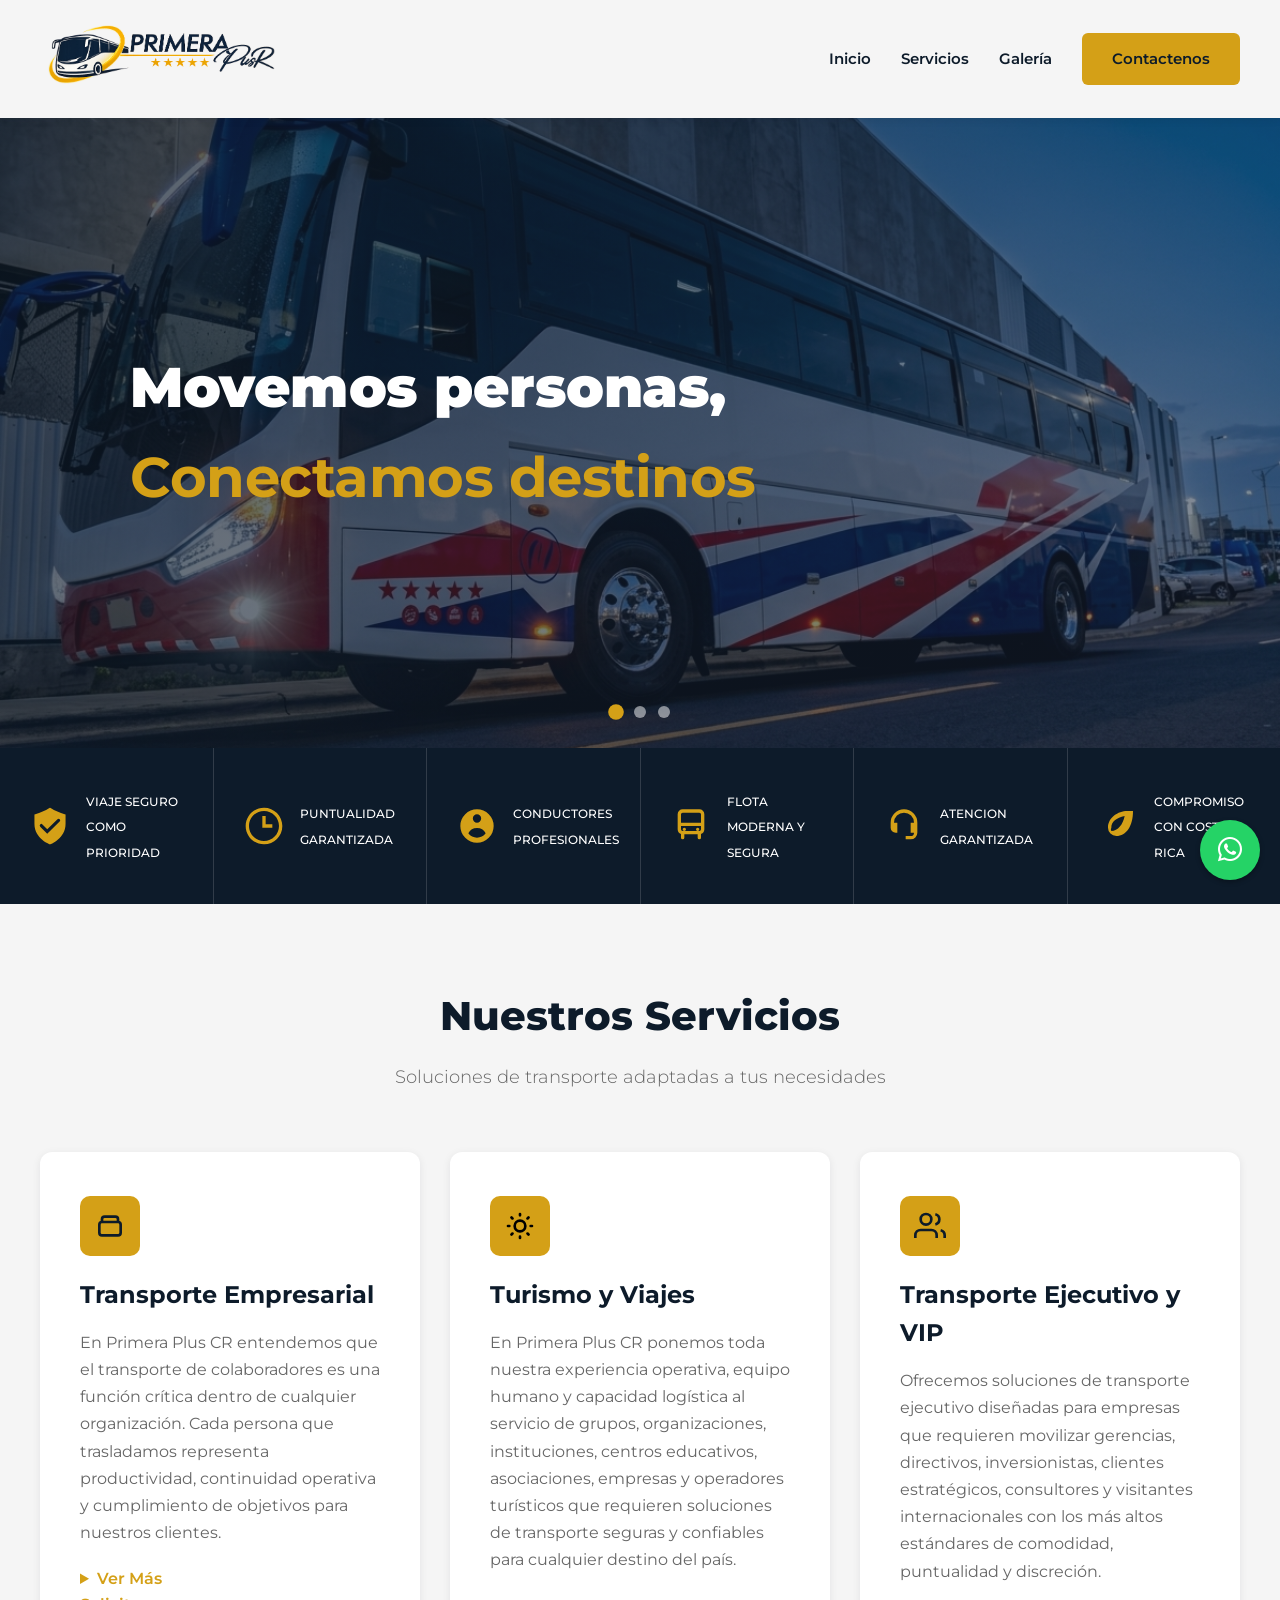
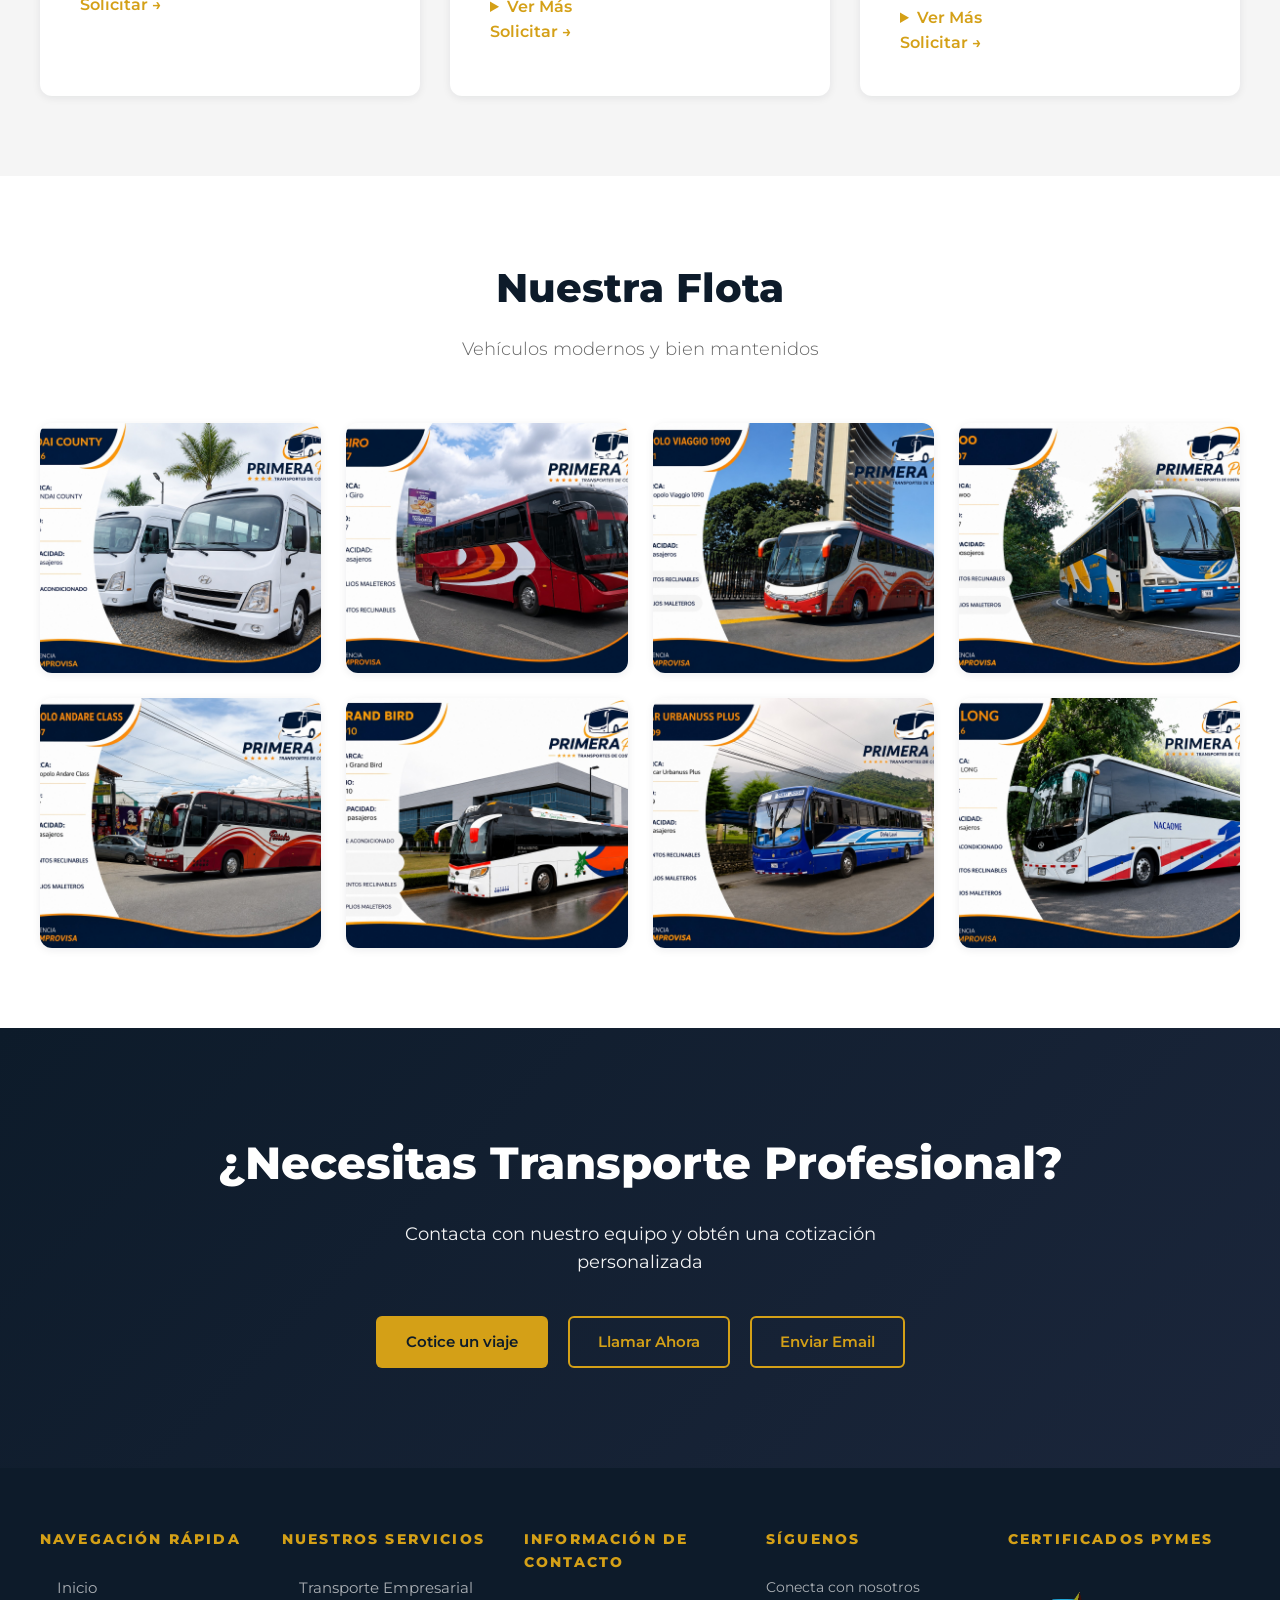
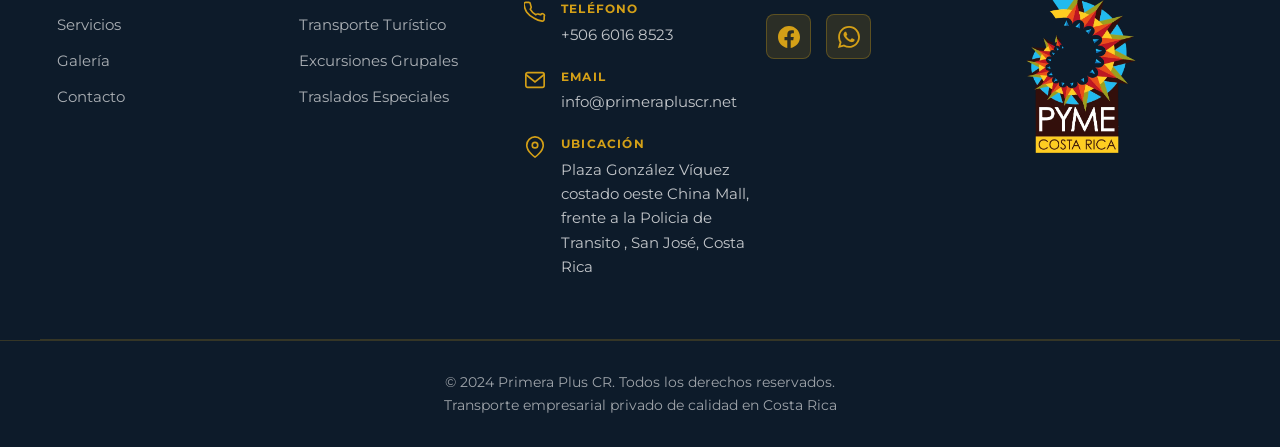
==== index.html @ 6ae71977 "Version 1.2" ====
<!DOCTYPE html>
<html lang="es">
<head>
  <meta name="description" content="Transporte privado en Costa Rica. Autobuses, excursiones y traslados seguros.">
  <meta charset="UTF-8">
  <meta name="viewport" content="width=device-width, initial-scale=1.0">
  <link rel="icon" type="image/x-icon" href="img/favicon.ico.ico">
  <title>Primera Plus CR - Transporte Empresarial</title>
  <link rel="stylesheet" href="scp/style.css?v=1.6">
  <link href="https://fonts.googleapis.com/css2?family=Montserrat:wght@300;400;600;700;800&display=swap" rel="stylesheet">
</head>
<body>

<header class="header">
  <div class="logo-container">
    <a href="#">
      <img src="img/logo2.png" alt="Primera Plus CR - Logo" class="logo">
    </a>
  </div>
  <nav id="nav" class="navbar">
    <a href="#inicio" class="nav-link">Inicio</a>
    <a href="#servicios" class="nav-link">Servicios</a>
    <a href="galery.html" class="nav-link">Galería</a>
    <a href="contact.html" class="nav-link btn btn-accent">Contactenos</a>
  </nav>
  <button class="menu-btn" onclick="toggleMenu()">☰</button>
</header>

<section class="hero" id="inicio">
  <div class="hero-slider" id="heroSlider">
    <div class="slide active">
      <img src="img/galery/bus1.png" alt="Autobús empresarial">
      <div class="overlay">
        <div class="overlay-content">
          <h1>Movemos personas,</h1>
          <h1y>Conectamos destinos</h1y>
        </div>
      </div>
    </div>
    <div class="slide">
      <img src="img/galery/bus2.png" alt="Autobús moderno">
      <div class="overlay">
        <div class="overlay-content">
          <h1>Comodidad</h1>
          <h1y>y Puntualidad</h1y>
        </div>
      </div>
    </div>
    <div class="slide">
      <img src="img/galery/bus7.jpeg" alt="Autobús turismo">
      <div class="overlay">
        <div class="overlay-content">
          <h1>Turismo</h1>
          <h1y>y Excursiones</h1y>
        </div>
      </div>
    </div>
  </div>
  <!--<button class="slider-btn prev" onclick="moveSlide(-1)">❮</button>
  <button class="slider-btn next" onclick="moveSlide(1)">❯</button> -->
  <div class="slider-indicators">
    <span class="dot active" onclick="currentSlide(0)"></span>
    <span class="dot" onclick="currentSlide(1)"></span>
    <span class="dot" onclick="currentSlide(2)"></span>
  </div>
</section>

<div class="value-strip">
  <div class="value-strip-inner">
    <div class="value-item">
      <div class="value-icon">
        <svg fill="#D4A017" viewBox="0 0 36 36" xmlns="http://www.w3.org/2000/svg"><path d="M31.25,7.4a43.79,43.79,0,0,1-6.62-2.35,45,45,0,0,1-6.08-3.21L18,1.5l-.54.35a45,45,0,0,1-6.08,3.21A43.79,43.79,0,0,1,4.75,7.4L4,7.59v8.34c0,13.39,13.53,18.4,13.66,18.45l.34.12.34-.12c.14,0,13.66-5.05,13.66-18.45V7.59Zm-4.57,6.65L15.51,24.9,9.19,18.57a1.4,1.4,0,0,1,2-2L15.54,21,24.73,12a1.4,1.4,0,1,1,2,2Z"/></svg>
      </div>
      <div class="value-text">
        <span>VIAJE SEGURO COMO PRIORIDAD</span>
      </div>
    </div>
    <div class="value-item">
      <div class="value-icon">
        <svg fill="#D4A017" viewBox="0 0 24 24" xmlns="http://www.w3.org/2000/svg"><path fill-rule="evenodd" d="M12,23 C5.92486775,23 1,18.0751322 1,12 C1,5.92486775 5.92486775,1 12,1 C18.0751322,1 23,5.92486775 23,12 C23,18.0751322 18.0751322,23 12,23 Z M12,21 C16.9705627,21 21,16.9705627 21,12 C21,7.02943725 16.9705627,3 12,3 C7.02943725,3 3,7.02943725 3,12 C3,16.9705627 7.02943725,21 12,21 Z M13,11 L17,11 L17,13 L11,13 L11,6 L13,6 L13,11 Z"/></svg>
      </div>
      <div class="value-text">
        <span>PUNTUALIDAD GARANTIZADA</span>
      </div>
    </div>
    <div class="value-item">
      <div class="value-icon">
        <svg viewBox="0 0 24 24" fill="#D4A017" aria-hidden="true">
          <path d="M12 2a10 10 0 1 0 10 10A10 10 0 0 0 12 2Zm0 3a2.5 2.5 0 1 1-2.5 2.5A2.5 2.5 0 0 1 12 5Zm0 14a6.5 6.5 0 0 1-5.2-2.6 5.8 5.8 0 0 1 10.4 0A6.5 6.5 0 0 1 12 19Z"/>
        </svg>
      </div>
      <div class="value-text">
        <span>CONDUCTORES PROFESIONALES</span>
      </div>
    </div>
    <div class="value-item">
      <div class="value-icon">
        <svg fill="#D4A017" viewBox="0 0 24 24" aria-hidden="true""><path d="M7 2a3 3 0 0 0-3 3v9a3 3 0 0 0 2 2.82V19a1 1 0 1 0 2 0v-2h8v2a1 1 0 1 0 2 0v-2.18A3 3 0 0 0 20 14V5a3 3 0 0 0-3-3H7Zm0 2h10a1 1 0 0 1 1 1v5H6V5a1 1 0 0 1 1-1Zm-1 8h12v2a1 1 0 0 1-1 1H7a1 1 0 0 1-1-1v-2Zm2 1a1 1 0 1 0 0 2 1 1 0 0 0 0-2Zm8 0a1 1 0 1 0 0 2 1 1 0 0 0 0-2Z"/></svg>
      </div>
      <div class="value-text">
        <span>FLOTA MODERNA Y SEGURA</span>
      </div>
    </div>
    <div class="value-item">
      <div class="value-icon">
        <svg fill="#D4A017" viewBox="0 0 24 24" xmlns="http://www.w3.org/2000/svg"><path d="M12 2a8 8 0 0 0-8 8v3a3 3 0 0 0 3 3h1v-6H6a6 6 0 0 1 12 0h-2v6h2a2 2 0 0 1-2 2h-3v2h3a4 4 0 0 0 4-4v-6a8 8 0 0 0-8-8Z"/></svg>
      </div>
      <div class="value-text">
        <span>ATENCION GARANTIZADA</span>
      </div>
    </div>
    <div class="value-item">
      <div class="value-icon">
        <svg fill="#D4A017" viewBox="0 0 24 24" xmlns="http://www.w3.org/2000/svg"><path d="M17.5 3C12 3 6 7 6 13a5 5 0 0 0 5 5c6 0 10-6 10-15h-3.5ZM8 13c0-3.5 3-6 8-7-1 5-4 9-8 9a2 2 0 0 1 0-2Z"/></svg>
      </div>
      <div class="value-text">
        <span>COMPROMISO CON COSTA RICA</span>
      </div>
    </div>
  </div>
</div>

<section class="section servicios" id="servicios">
  <div class="section-header">
    <h2>Nuestros Servicios</h2>
    <p class="section-subtitle">Soluciones de transporte adaptadas a tus necesidades</p>
  </div>
  <div class="services-grid">
    <div class="service-card">
      <div class="service-icon">
        <svg viewBox="0 0 24 24" fill="none" stroke="currentColor" stroke-width="2">
          <path d="M6 9h12M6 9c-1.1 0-2 .9-2 2v6c0 1.1.9 2 2 2h12c1.1 0 2-.9 2-2v-6c0-1.1-.9-2-2-2zM6 9V7c0-1.1.9-2 2-2h8c1.1 0 2 .9 2 2v2"/>
        </svg>
      </div>
      <h3>Transporte Empresarial</h3>
      <p>En Primera Plus CR entendemos que el transporte de colaboradores es una función crítica dentro de cualquier organización. Cada persona que trasladamos representa productividad, continuidad operativa y cumplimiento de objetivos para nuestros clientes.</p>
      <details>
      <summary>Ver Más</summary>  
      <p>Con más de 80.000 viajes realizados, hemos desarrollado una operación especializada en transporte corporativo capaz de atender empresas de diferentes sectores productivos, brindando soluciones seguras, confiables y adaptadas a las necesidades específicas de cada operación.</p>
      <p>Nuestro compromiso va más allá de movilizar personas. Trabajamos para garantizar que los colaboradores lleguen a sus puestos de trabajo de forma segura, puntual y eficiente, contribuyendo directamente a la continuidad de las operaciones de nuestros clientes.</p>
      <p>Ofrecemos servicios de rutas fijas, transporte puerta a puerta (Door to Door), transporte para turnos especiales, operaciones nocturnas, horarios rotativos y servicios disponibles las 24 horas del día, los 7 días de la semana.</p>
      <p>Contamos con un centro de monitoreo operativo 24/7 que permite supervisar en tiempo real nuestras unidades, gestionar incidencias, coordinar recursos y brindar una respuesta rápida ante cualquier eventualidad.</p>
      <p>La tecnología forma parte esencial de nuestra operación. Utilizamos herramientas de monitoreo GPS, control de rutas, trazabilidad de viajes, reportería operativa y sistemas digitales que permiten un seguimiento constante del servicio y una administración eficiente de los recursos.</p>
      <p>Sabemos que la continuidad de una empresa no puede depender de la suerte. Por ello contamos con protocolos de contingencia, vehículos sustitutos y capacidad de reacción ante imprevistos mecánicos, incidentes en carretera o incrementos inesperados en la demanda, minimizando cualquier impacto sobre la operación de nuestros clientes.</p>
      <p>Nuestro objetivo es ofrecer la tranquilidad de contar con un aliado estratégico que entiende la importancia del recurso humano dentro de las organizaciones. Cuando una empresa confía en Primera Plus CR, sabe que detrás de cada servicio existe una estructura operativa comprometida con garantizar la movilidad de sus colaboradores todos los días del año.</p>
      <p>Adicionalmente, mantenemos estrictos programas de mantenimiento preventivo y correctivo, capacitación constante de conductores, gestión responsable de residuos, lubricantes y filtros, así como procedimientos de seguridad orientados a proteger tanto a los pasajeros como a la operación.</p>
      <p>En Primera Plus CR no solamente transportamos colaboradores; contribuimos a que las empresas sigan funcionando. Nuestro compromiso es ofrecer soluciones de movilidad corporativa respaldadas por experiencia, tecnología, capacidad operativa y una verdadera cultura de servicio.</p>
      </details>
      <a href="contact.html" class="service-link">Solicitar →</a>
    </div>
    <div class="service-card">
      <div class="service-icon">
        <svg viewBox="0 0 24 24" fill="none" stroke="currentColor" stroke-width="2">
           <path id="primary" d="M12,3V4M5.64,5.64l.7.7M3,12H4m1.64,6.36.7-.7M12,21V20m6.36-1.64-.7-.7M21,12H20M18.36,5.64l-.7.7M12,8a4,4,0,1,0,4,4A4,4,0,0,0,12,8Z" fill="none" stroke="#000000" stroke-linecap="round" stroke-linejoin="round" stroke-width="2"/>
        </svg>
      </div>
      <h3>Turismo y Viajes</h3>
      <p>En Primera Plus CR ponemos toda nuestra experiencia operativa, equipo humano y capacidad logística al servicio de grupos, organizaciones, instituciones, centros educativos, asociaciones, empresas y operadores turísticos que requieren soluciones de transporte seguras y confiables para cualquier destino del país.</p>
      <details>
      <summary>Ver Más</summary>  
      <p>Disponemos de unidades con capacidades para 15, 28, 34, 45, 50 y 55 pasajeros, permitiéndonos adaptarnos a las necesidades específicas de cada grupo y tipo de actividad.</p>
      <p>Nuestra flota incluye vehículos con y sin aire acondicionado, unidades con asientos reclinables, amplios maleteros y diferentes configuraciones para garantizar comodidad y funcionalidad según el tipo de viaje.</p>
      <p>Más que ofrecer transporte, ofrecemos tranquilidad. Nuestro compromiso es que cada grupo llegue a su destino de forma segura, puntual y cómoda, respaldado por una empresa con experiencia comprobada, soporte operativo y personal comprometido con la calidad del servicio.</p>
      <p>Realizamos excursiones, paseos familiares, viajes estudiantiles, giras empresariales, actividades recreativas, eventos deportivos, congresos, convenciones, traslados a playas, montañas, parques nacionales, hoteles y cualquier otro destino dentro del territorio nacional.</p>
      <p>No competimos por ser la opción más barata; competimos por ser la opción más confiable. Nuestra propuesta de valor se basa en la seguridad, la responsabilidad, la experiencia, la atención al cliente y la capacidad de respuesta que nuestros clientes necesitan para que cada viaje sea un éxito.</p>
      <p>Cuando usted contrata a Primera Plus CR, contrata una empresa comprometida con el resultado de su actividad, desde la salida hasta el regreso de cada pasajero.</p>
      </details>
      <a href="contact.html" class="service-link">Solicitar →</a>
    </div>
    <div class="service-card">
      <div class="service-icon">
        <svg viewBox="0 0 24 24" fill="none" stroke="currentColor" stroke-width="2">
          <path d="M17 21v-2a4 4 0 0 0-4-4H5a4 4 0 0 0-4 4v2"/><circle cx="9" cy="7" r="4"/><path d="M23 21v-2a4 4 0 0 0-3-3.87M16 3.13a4 4 0 0 1 0 7.75"/>
        </svg>
      </div>
      <h3>Transporte Ejecutivo y VIP</h3>
      <p>Ofrecemos soluciones de transporte ejecutivo diseñadas para empresas que requieren movilizar gerencias, directivos, inversionistas, clientes estratégicos, consultores y visitantes internacionales con los más altos estándares de comodidad, puntualidad y discreción.</p>
      <details>
      <summary>Ver Más</summary>  
      <p>Brindamos servicios de traslado aeropuerto-hotel, hotel-aeropuerto, visitas corporativas, reuniones de negocios, recorridos de inspección, giras empresariales y atención de delegaciones nacionales e internacionales.</p>
      <p>Nuestra flota ejecutiva está orientada a proporcionar una experiencia cómoda, segura y profesional, respaldada por conductores altamente capacitados y la posibilidad de coordinar servicios con personal bilingüe según las necesidades del cliente.</p>
      <p>Entendemos que la primera impresión es importante. Por ello cuidamos cada detalle de la experiencia de transporte, garantizando puntualidad, presentación impecable de las unidades, atención profesional y acompañamiento durante toda la operación.</p>
      <p>Ya sea para una visita de negocios, una gira técnica o el traslado de altos ejecutivos, Primera Plus CR pone a disposición de su empresa una solución de movilidad ejecutiva acorde con los más altos estándares corporativos.</p>
      </details>
      <a href="contact.html" class="service-link">Solicitar →</a>
    </div>
  </div>
</section>

<section class="section gallery-section" id="gallery">
  <div class="section-header">
    <h2>Nuestra Flota</h2>
    <p class="section-subtitle">Vehículos modernos y bien mantenidos</p>
  </div>
  <div class="gallery-grid">
    <div class="gallery-item">
      <img src="img/county.jpeg" alt="Autobús 1">
      <div class="gallery-overlay">
        <button class="gallery-btn" onclick="openLightbox(2)">Ver</button>
      </div>
    </div>
    <div class="gallery-item">
      <img src="img/caio.jpeg" alt="Autobús 2">
      <div class="gallery-overlay">
        <button class="gallery-btn" onclick="openLightbox(1)">Ver</button>
      </div>
    </div>
    <div class="gallery-item">
      <img src="img/viaggio.jpeg" alt="Autobús 3">
      <div class="gallery-overlay">
        <button class="gallery-btn" onclick="openLightbox(8)">Ver</button>
      </div>
    </div>
    <div class="gallery-item">
      <img src="img/daewoo.jpeg" alt="Autobús 4">
      <div class="gallery-overlay">
        <button class="gallery-btn" onclick="openLightbox(3)">Ver</button>
      </div>
    </div>
    <div class="gallery-item">
      <img src="img/andare.jpeg" alt="Autobús 1">
      <div class="gallery-overlay">
        <button class="gallery-btn" onclick="openLightbox(0)">Ver</button>
      </div>
    </div>
    <div class="gallery-item">
      <img src="img/grandBird.jpeg" alt="Autobús 2">
      <div class="gallery-overlay">
        <button class="gallery-btn" onclick="openLightbox(4)">Ver</button>
      </div>
    </div>
    <div class="gallery-item">
      <img src="img/urbanuss.jpeg" alt="Autobús 3">
      <div class="gallery-overlay">
        <button class="gallery-btn" onclick="openLightbox(9)">Ver</button>
      </div>
    </div>
    <div class="gallery-item">
      <img src="img/kingLong2.jpeg" alt="Autobús 4">
      <div class="gallery-overlay">
        <button class="gallery-btn" onclick="openLightbox(7)">Ver</button>
      </div>
    </div>
  </div>
</section>

<section class="cta-section" id="contacto">
  <div class="cta-content">
    <h2>¿Necesitas Transporte Profesional?</h2>
    <p>Contacta con nuestro equipo y obtén una cotización personalizada</p>
    <div class="cta-buttons">
      <a href="contact.html" class="btn btn-primary">Cotice un viaje</a>
      <a href="tel:+50660168523" class="btn btn-secondary">Llamar Ahora</a>
      <a href="mailto:info@primerapluscr.net" class="btn btn-secondary">Enviar Email</a>
    </div>
  </div>
</section>

<footer class="footer">
  <div class="footer-container">
    <div class="footer-content">
      
      <div class="footer-col">
        <h4>Navegación Rápida</h4>
        <ul>
          <li><a href="#inicio">Inicio</a></li>
          <li><a href="#servicios">Servicios</a></li>
          <li><a href="galery.html">Galería</a></li>
          <li><a href="#contacto">Contacto</a></li>
        </ul>
      </div>

      <div class="footer-col">
        <h4>Nuestros Servicios</h4>
        <ul>
          <li><a href="#servicios">Transporte Empresarial</a></li>
          <li><a href="#servicios">Transporte Turístico</a></li>
          <li><a href="#servicios">Excursiones Grupales</a></li>
          <li><a href="#servicios">Traslados Especiales</a></li>
        </ul>
      </div>

      <div class="footer-col">
        <h4>Información de Contacto</h4>
        <div class="footer-contact">
          <div class="contact-item">
            <svg viewBox="0 0 24 24" fill="none" stroke="currentColor" stroke-width="2">
              <path d="M22 16.92v3a2 2 0 01-2.18 2 19.79 19.79 0 01-8.63-3.07A19.5 19.5 0 013.07 12.37a19.79 19.79 0 01-3.07-8.63A2 2 0 012 1.56h3a2 2 0 012 1.72 12.84 12.84 0 00.7 2.81 2 2 0 01-.45 2.11L6.91 9.1a16 16 0 006 6l.36-.36a2 2 0 012.11-.45 12.84 12.84 0 002.81.7A2 2 0 0122 16.92z"/>
            </svg>
            <div>
              <p class="contact-label">Teléfono</p>
              <a href="tel:+50660168523">+506 6016 8523</a>
            </div>
          </div>
          <div class="contact-item">
            <svg viewBox="0 0 24 24" fill="none" stroke="currentColor" stroke-width="2">
              <rect x="2" y="4" width="20" height="16" rx="2"/>
              <path d="M2 6l10 8 10-8"/>
            </svg>
            <div>
              <p class="contact-label">Email</p>
              <a href="mailto:info@primerapluscr.net">info@primerapluscr.net</a>
            </div>
          </div>
          <div class="contact-item">
            <svg viewBox="0 0 24 24" fill="none" stroke="currentColor" stroke-width="2">
              <path d="M21 10c0 7-9 13-9 13s-9-6-9-13a9 9 0 0118 0z"/>
              <circle cx="12" cy="10" r="3"/>
            </svg>
            <div>
              <p class="contact-label">Ubicación</p>
              <span>Plaza González Víquez costado oeste China Mall, frente a la Policia de Transito , San José, Costa Rica</span>
            </div>
          </div>
        </div>
      </div>

      <div class="footer-col">
        <h4>Síguenos</h4>
        <p class="social-intro">Conecta con nosotros</p>
        <div class="social-links">
          <a href="https://surl.li/mwuxfk" class="social-link" title="Facebook">
            <svg viewBox="0 0 24 24" fill="currentColor">
              <path d="M24 12.073c0-6.627-5.373-12-12-12s-12 5.373-12 12c0 5.99 4.388 10.954 10.125 11.854v-8.385H7.078v-3.47h3.047V9.43c0-3.007 1.792-4.669 4.533-4.669 1.312 0 2.686.235 2.686.235v2.953H15.83c-1.491 0-1.956.925-1.956 1.874v2.25h3.328l-.532 3.47h-2.796v8.385C19.612 23.027 24 18.062 24 12.073z"/>
            </svg>
          </a>
          <a href="https://wa.me/50660168523" class="social-link" title="WhatsApp">
            <svg viewBox="0 0 24 24" fill="currentColor" aria-hidden="true">
              <path d="M20.52 3.48A11.86 11.86 0 0 0 12.06 0C5.5 0 .16 5.34.16 11.9c0 2.1.55 4.15 1.6 5.96L0 24l6.3-1.65a11.9 11.9 0 0 0 5.76 1.47h.01c6.56 0 11.9-5.34 11.9-11.9 0-3.18-1.24-6.16-3.45-8.44ZM12.07 21.8h-.01a9.9 9.9 0 0 1-5.05-1.39l-.36-.21-3.74.98 1-3.64-.24-.37a9.84 9.84 0 0 1-1.52-5.27c0-5.45 4.44-9.89 9.91-9.89 2.64 0 5.11 1.03 6.98 2.9a9.82 9.82 0 0 1 2.9 6.98c0 5.46-4.44 9.9-9.89 9.9Zm5.43-7.42c-.3-.15-1.77-.87-2.05-.97-.27-.1-.47-.15-.67.15-.2.3-.77.97-.95 1.17-.17.2-.35.22-.64.07-.3-.15-1.25-.46-2.38-1.46-.88-.79-1.48-1.76-1.65-2.06-.17-.3-.02-.46.13-.61.13-.13.3-.35.45-.52.15-.18.2-.3.3-.5.1-.2.05-.37-.02-.52-.08-.15-.67-1.62-.92-2.22-.24-.58-.49-.5-.67-.51h-.57c-.2 0-.52.07-.79.37-.27.3-1.04 1.02-1.04 2.49s1.07 2.88 1.22 3.08c.15.2 2.1 3.2 5.08 4.49.71.31 1.26.49 1.69.63.71.22 1.36.19 1.88.11.57-.08 1.76-.72 2.01-1.42.25-.69.25-1.28.17-1.41-.07-.12-.27-.2-.57-.35Z"/>
            </svg>
          </a>
        </div>
      </div>

      <div class="footer-col">
        <h4>Certificados Pymes</h4>
          <div class="sello-container">
            <img src="img/sello_pyme.webp" alt="Certificado Pymes" class="sello">
        </div>
      </div>

    </div>

    <div class="footer-divider"></div>

    <div class="footer-bottom">
      <p>&copy; 2024 Primera Plus CR. Todos los derechos reservados.</p>
      <p>Transporte empresarial privado de calidad en Costa Rica</p>
    </div>
  </div>
</footer>

<div id="lightbox" class="lightbox">
  <span class="lightbox-close" onclick="closeLightbox()">✖</span>
  <img id="lightbox-img" alt="Galería ampliada">
  <button class="lightbox-btn prev" onclick="changeSlide(-1)">❮</button>
  <button class="lightbox-btn next" onclick="changeSlide(1)">❯</button>
</div>

<link rel="stylesheet" href="https://cdn.jsdelivr.net/npm/bootstrap-icons@1.10.5/font/bootstrap-icons.css">

<a href="https://wa.me/1234567890?text=hello+123" target=”_blank” class="whatsapp-btn-2">
  <i class="bi bi-whatsapp"></i>
</a>


<script src="scp/app.js?v=1."></script>
</body>
</html>
---- scp/style.css ----
:root {
  --primary: #0D1B2A;
  --secondary: #1B263B;
  --accent: #D4A017;
  --white: #FFFFFF;
  --light: #F5F5F5;
  --text-light: #666666;
  --shadow-sm: 0 2px 8px rgba(13, 27, 42, 0.08);
  --shadow-md: 0 4px 16px rgba(13, 27, 42, 0.12);
  --shadow-lg: 0 8px 24px rgba(13, 27, 42, 0.15);
  --transition: all 0.3s cubic-bezier(0.4, 0, 0.2, 1);
}

* {
  margin: 0;
  padding: 0;
  box-sizing: border-box;
}

html {
  scroll-behavior: smooth;
}

body {
  font-family: 'Montserrat', sans-serif;
  color: var(--primary);
  background: var(--white);
  line-height: 1.6;
}

.header {
  display: flex;
  justify-content: space-between;
  align-items: center;
  padding: 20px 40px;
  background: var(--light);
  box-shadow: var(--shadow-sm);
  position: sticky;
  top: 0;
  z-index: 100;
}

.logo-container {
  display: block;
  align-items: center;
}

.logo {
  height: 70px;
  object-fit: contain;
}

.sello {
  height: 200px;
  object-fit: contain;
  background-color: #0D1B2A;
  align-content: center;
}

.sello-container {
  display: block;
  align-content: center;
}

.navbar {
  display: flex;
  gap: 30px;
  align-items: center;
}

.navbar.active {
  display: flex;
  flex-direction: column;
  position: absolute;
  top: 70px;
  left: 0;
  right: 0;
  background: var(--light);
  padding: 20px;
  gap: 15px;
  box-shadow: var(--shadow-md);
  z-index: 99;
}

.nav-link {
  text-decoration: none;
  color: var(--primary);
  font-weight: 600;
  font-size: 0.95rem;
  transition: var(--transition);
  position: relative;
}

.nav-link::after {
  content: '';
  position: absolute;
  bottom: -5px;
  left: 0;
  width: 0;
  height: 2px;
  background: var(--accent);
  transition: var(--transition);
}

.nav-link:hover::after {
  width: 100%;
}

.menu-btn {
  display: none;
  background: none;
  border: none;
  font-size: 24px;
  cursor: pointer;
  color: var(--primary);
}

.btn {
  display: inline-block;
  padding: 12px 28px;
  text-decoration: none;
  border-radius: 6px;
  font-weight: 600;
  transition: var(--transition);
  border: 2px solid transparent;
  cursor: pointer;
  font-size: 0.95rem;
}

.btn-accent {
  background: var(--accent);
  color: var(--primary);
}

.btn-accent:hover {
  background: #B8860B;
  transform: translateY(-2px);
  box-shadow: var(--shadow-md);
}

.btn-primary {
  background: var(--accent);
  color: var(--primary);
}

.btn-primary:hover {
  background: #B8860B;
  transform: translateY(-2px);
}

.btn-secondary {
  background: transparent;
  color: var(--accent);
  border: 2px solid var(--accent);
}

.btn-secondary:hover {
  background: var(--accent);
  color: var(--primary);
}

.hero {
  position: relative;
  height: 70vh;
  overflow: hidden;
}

.hero-slider {
  display: flex;
  height: 100%;
  transition: transform 0.6s ease-in-out;
  cursor: grab;
  user-select: none;
  -webkit-user-select: none;
  -moz-user-select: none;
  -ms-user-select: none;
}

.hero-slider:active {
  cursor: grabbing;
}

.hero-slider img {
  pointer-events: none;
  -webkit-user-drag: none;
}

.slide {
  min-width: 100%;
  position: relative;
}

.slide img {
  width: 100%;
  height: 100%;
  object-fit: cover;
}

.overlay {
  position: absolute;
  inset: 0;
  background: linear-gradient(135deg, rgba(13, 27, 42, 0.7), rgba(27, 38, 59, 0.5));
  display: flex;
  align-items: center;
  justify-content: left;
  z-index: 2;
  padding-left: 90px; /* espacio para que no choque con la flecha */
}

.overlay-content {
  text-align: left;
  color: white;
  max-width: 2000px;
  padding: 40px;
}

.overlay h1 {
  font-size: clamp(2rem, 5vw, 3.5rem);
  font-weight: 900;
  margin-bottom: 0px;
  letter-spacing: -0.5px;
}

.overlay h1y {
  font-size: clamp(2rem, 5vw, 3.5rem);
  font-weight: 700;
  margin-bottom: 20px;
  letter-spacing: -0.5px;
  color: var(--accent);
}

.overlay p {
  font-size: clamp(1rem, 2vw, 1.25rem);
  font-weight: 300;
  opacity: 0.95;
}

.slider-btn {
  position: absolute;
  top: 50%;
  transform: translateY(-50%);
  background: rgba(255, 255, 255, 0.2);
  border: none;
  color: white;
  font-size: 32px;
  padding: 15px 20px;
  cursor: pointer;
  transition: var(--transition);
  z-index: 10;
  backdrop-filter: blur(4px);
}

.slider-btn:hover {
  background: rgba(255, 255, 255, 0.35);
  transform: translateY(-50%) scale(1.1);
}

.slider-btn.prev {
  left: 30px;
}

.slider-btn.next {
  right: 30px;
}

.slider-indicators {
  position: absolute;
  bottom: 30px;
  left: 50%;
  transform: translateX(-50%);
  display: flex;
  gap: 12px;
  z-index: 10;
}

.dot {
  width: 12px;
  height: 12px;
  border-radius: 50%;
  background: rgba(255, 255, 255, 0.5);
  cursor: pointer;
  transition: var(--transition);
}

.dot.active {
  background: var(--accent);
  transform: scale(1.3);
}

.value-strip {
  background: var(--primary);
  padding: 0;
  overflow: hidden;
}

.value-strip-inner {
  display: flex;
  align-items: stretch;
  flex-wrap: wrap;
}

.value-item {
  flex: 1;
  min-width: 200px;
  display: flex;
  align-items: center;
  gap: 16px;
  padding: 40px 30px;
  border-right: 1px solid rgba(255, 255, 255, 0.15);
  transition: var(--transition);
}

.value-item:last-child {
  border-right: none;
}

.value-item:hover {
  background: rgba(255, 255, 255, 0.05);
}

.value-icon {
  flex-shrink: 0;
  width: 40px;
  height: 40px;
  
}

.value-icon svg {
  width: 100%;
  height: 100%;
}

.value-text strong {
  display: block;
  font-size: 0.85rem;
  font-weight: 800;
  color: var(--white);
  text-transform: uppercase;
  letter-spacing: 0.06em;
  margin-bottom: 4px;
}

.value-text span {
  font-size: 0.75rem;
  color: var(--white);
  font-weight: 500;
}

.section {
  padding: 80px 40px;
}

.section-header {
  text-align: center;
  margin-bottom: 60px;
}

.section-header h2 {
  font-size: 2.5rem;
  font-weight: 800;
  margin-bottom: 15px;
  color: var(--primary);
}

.section-subtitle {
  font-size: 1.1rem;
  color: var(--text-light);
  font-weight: 300;
}

.servicios {
  background: var(--light);
}

.services-grid {
  display: grid;
  grid-template-columns: repeat(auto-fit, minmax(300px, 1fr));
  gap: 30px;
}

.service-card {
  background: white;
  padding: 40px;
  border-radius: 12px;
  box-shadow: var(--shadow-sm);
  transition: var(--transition);
  border-top: 4px solid transparent;
}

.service-card:hover {
  transform: translateY(-8px);
  box-shadow: var(--shadow-lg);
  border-top-color: var(--accent);
}

.service-icon {
  width: 60px;
  height: 60px;
  background: var(--accent);
  border-radius: 10px;
  display: flex;
  align-items: center;
  justify-content: center;
  margin-bottom: 20px;
  transition: var(--transition);
}

.service-card:hover .service-icon {
  transform: scale(1.1);
}

.service-icon svg {
  width: 32px;
  height: 32px;
  color: var(--primary);
}

.service-card h3 {
  font-size: 1.5rem;
  margin-bottom: 15px;
  color: var(--primary);
}

.service-card p {
  color: var(--text-light);
  margin-bottom: 20px;
  line-height: 1.7;
}

.service-link {
  display: inline-flex;
  align-items: center;
  color: var(--accent);
  text-decoration: none;
  font-weight: 600;
  transition: var(--transition);
}

.service-link:hover {
  gap: 8px;
  color: #B8860B;
}

.gallery-section {
  background: white;
}

.gallery-grid {
  display: grid;
  grid-template-columns: repeat(4, 1fr);
  gap: 25px;
}

.gallery-item {
  position: relative;
  overflow: hidden;
  border-radius: 12px;
  height: 250px;
  box-shadow: var(--shadow-sm);
  transition: var(--transition);
}

.gallery-item:hover {
  box-shadow: var(--shadow-lg);
}

.gallery-item img {
  width: 100%;
  height: 100%;
  object-fit: cover;
  transition: var(--transition);
}

.gallery-item:hover img {
  transform: scale(1.08);
}

.gallery-overlay {
  position: absolute;
  inset: 0;
  background: rgba(13, 27, 42, 0.7);
  display: flex;
  align-items: center;
  justify-content: center;
  opacity: 0;
  transition: var(--transition);
}

.gallery-item:hover .gallery-overlay {
  opacity: 1;
}

.gallery-btn {
  background: var(--accent);
  color: var(--primary);
  border: none;
  padding: 12px 28px;
  border-radius: 6px;
  font-weight: 600;
  cursor: pointer;
  transition: var(--transition);
}

.gallery-btn:hover {
  transform: scale(1.05);
  box-shadow: var(--shadow-md);
}

.cta-section {
  background: linear-gradient(135deg, var(--primary), var(--secondary));
  color: white;
  padding: 100px 40px;
  text-align: center;
}

.cta-content h2 {
  font-size: 2.8rem;
  font-weight: 800;
  margin-bottom: 20px;
}

.cta-content p {
  font-size: 1.1rem;
  margin-bottom: 40px;
  opacity: 0.95;
  max-width: 600px;
  margin-left: auto;
  margin-right: auto;
}

.cta-buttons {
  display: flex;
  gap: 20px;
  justify-content: center;
  flex-wrap: wrap;
}

.footer {
  background: var(--primary);
  color: white;
  padding: 0;
}

.footer-container {
  max-width: 1500px;
  margin: 0 auto;
}

.footer-content {
  display: grid;
  grid-template-columns: repeat(auto-fit, minmax(150px, 1fr));
  gap: 10px;
  padding: 60px 40px;
}

.footer-col {
  display: flex;
  flex-direction: column;
}

.footer-col h4 {
  font-size: 0.9rem;
  letter-spacing: 0.15em;
  text-transform: uppercase;
  color: var(--accent);
  font-weight: 800;
  margin-bottom: 25px;
}

.footer-col ul {
  list-style: none;
  display: flex;
  flex-direction: column;
  gap: 12px;
}

.footer-col ul li a {
  color: rgba(255, 255, 255, 0.65);
  text-decoration: none;
  font-size: 0.95rem;
  transition: var(--transition);
  display: flex;
  align-items: center;
}

.footer-col ul li a::before {
  content: '→';
  margin-right: 8px;
  opacity: 0;
  transition: var(--transition);
}

.footer-col ul li a:hover {
  color: var(--accent);
  padding-left: 8px;
}

.footer-col ul li a:hover::before {
  opacity: 1;
}

.footer-contact {
  display: flex;
  flex-direction: column;
  gap: 20px;
}

.contact-item {
  display: flex;
  gap: 15px;
  align-items: flex-start;
  transition: var(--transition);
}

.contact-item:hover {
  transform: translateX(8px);
}

.contact-item svg {
  width: 22px;
  height: 22px;
  stroke: var(--accent);
  fill: none;
  stroke-width: 1.8;
  flex-shrink: 0;
  margin-top: 2px;
}

.contact-item > div {
  display: flex;
  flex-direction: column;
  gap: 4px;
}

.contact-label {
  font-size: 0.75rem;
  color: var(--accent);
  font-weight: 700;
  text-transform: uppercase;
  letter-spacing: 0.1em;
  margin: 0;
}

.contact-item a {
  color: rgba(255, 255, 255, 0.75);
  text-decoration: none;
  font-size: 0.95rem;
  transition: var(--transition);
}

.contact-item a:hover {
  color: var(--accent);
}

.contact-item span {
  color: rgba(255, 255, 255, 0.75);
  font-size: 0.95rem;
}

.social-intro {
  font-size: 0.9rem;
  color: rgba(255, 255, 255, 0.65);
  margin-bottom: 15px;
}

.social-links {
  display: flex;
  gap: 15px;
}

.social-link {
  width: 45px;
  height: 45px;
  border-radius: 8px;
  background: rgba(212, 160, 23, 0.15);
  display: flex;
  align-items: center;
  justify-content: center;
  transition: var(--transition);
  border: 1px solid rgba(212, 160, 23, 0.3);
}

.social-link:hover {
  background: var(--accent);
  transform: translateY(-3px);
}

.social-link svg {
  width: 22px;
  height: 22px;
  color: var(--accent);
  transition: var(--transition);
}

.social-link:hover svg {
  color: var(--primary);
}

.footer-divider {
  height: 1px;
  background: rgba(212, 160, 23, 0.2);
  margin: 0 40px;
}

.footer-bottom {
  padding: 30px 40px;
  text-align: center;
  border-top: 1px solid rgba(212, 160, 23, 0.2);
}

.footer-bottom p {
  color: rgba(255, 255, 255, 0.6);
  font-size: 0.9rem;
  margin: 0;
  line-height: 1.6;
}

.lightbox {
  display: none;
  position: fixed;
  inset: 0;
  background: rgba(0, 0, 0, 0.95);
  justify-content: center;
  align-items: center;
  z-index: 9999;
  padding: 40px;
}

.lightbox-close {
  position: absolute;
  top: 20px;
  right: 30px;
  color: white;
  font-size: 35px;
  cursor: pointer;
  transition: var(--transition);
}

.lightbox-close:hover {
  transform: rotate(90deg);
}

.lightbox img {
  max-width: 90%;
  max-height: 85%;
  border-radius: 8px;
  object-fit: contain;
}

.lightbox-btn {
  position: absolute;
  top: 50%;
  transform: translateY(-50%);
  font-size: 40px;
  background: rgba(255, 255, 255, 0.2);
  border: none;
  color: white;
  padding: 15px 20px;
  cursor: pointer;
  transition: var(--transition);
  backdrop-filter: blur(4px);
  border-radius: 6px;
}

.lightbox-btn:hover {
  background: rgba(255, 255, 255, 0.35);
}

.lightbox-btn.prev {
  left: 30px;
}

.lightbox-btn.next {
  right: 30px;
}

@media (max-width: 900px) {
  .header {
    padding: 15px 30px;
  }

  .navbar {
    display: none;
  }

  .menu-btn {
    display: block;
  }

  .section {
    padding: 60px 30px;
  }

  .value-item {
    min-width: 50%;
    padding: 20px;
  }

  .footer-content {
    grid-template-columns: repeat(2, 1fr);
    gap: 30px;
    padding: 50px 30px;
  }
  .sello {
    height: 170px;
    object-fit: contain;
    background-color: #0D1B2A;
    align-content: center;
  }

  .sello-container {
    display: block;
    align-content: center;
  }
}

@media (max-width: 600px) {
  .header {
    padding: 12px 20px;
  }

  .logo {
    height: 55px;
  }

  .section {
    padding: 50px 20px;
  }

  .section-header h2 {
    font-size: 2rem;
  }

  .services-grid {
    gap: 20px;
  }

  .service-card {
    padding: 30px 20px;
  }

  .gallery-grid {
    grid-template-columns: 1fr;
  }

  .gallery-item {
    height: 200px;
  }

  .value-item {
    min-width: 100%;
    padding: 18px 15px;
    border-right: none !important;
    border-bottom: 1px solid rgba(13, 27, 42, 0.15);
  }

  .value-item:last-child {
    border-bottom: none;
  }

  .cta-section {
    padding: 60px 20px;
  }

  .cta-content h2 {
    font-size: 1.8rem;
  }

  .cta-buttons {
    flex-direction: column;
    gap: 12px;
  }

  .btn {
    width: 100%;
    text-align: center;
  }

  .footer-content {
    grid-template-columns: 1fr;
    padding: 40px 20px;
    gap: 35px;
  }

  .footer-bottom {
    padding: 20px;
  }

  .lightbox {
    padding: 20px;
  }

  .lightbox img {
    max-width: 100%;
  }

   .overlay {
    justify-content: center;
    text-align: center;
    padding: 0 20px;
  }

  .overlay-content {
    max-width: 100%;
  }

  .overlay h1,
  .overlay h1y {
    font-size: clamp(1.8rem, 8vw, 3rem);
  }

  .overlay p {
    font-size: 1rem;
  }

  .sello {
    height: 170px;
    object-fit: contain;
    background-color: #0D1B2A;
    align-content: center;
  }

  .sello-container {
    display: block;
    align-content: center;
  }


}

.contact-page {
      min-height: 100vh;
      background: var(--light);
    }

    .contact-header {
      background: linear-gradient(135deg, var(--primary), var(--secondary));
      color: white;
      padding: 80px 40px;
      text-align: center;
    }

    .contact-header h1 {
      font-size: 2.8rem;
      font-weight: 800;
      margin-bottom: 15px;
    }

    .contact-header p {
      font-size: 1.1rem;
      opacity: 0.95;
      max-width: 600px;
      margin: 0 auto;
    }

    .contact-container {
      max-width: 900px;
      margin: -50px auto 80px;
      padding: 0 40px;
    }

    .form-wrapper {
      background: white;
      border-radius: 12px;
      box-shadow: var(--shadow-lg);
      padding: 60px;
    }

    .form-section {
      margin-bottom: 40px;
    }

    .form-section h3 {
      font-size: 1.3rem;
      color: var(--primary);
      margin-bottom: 25px;
      padding-bottom: 15px;
      border-bottom: 2px solid var(--accent);
    }

    .form-group {
      margin-bottom: 25px;
    }

    .form-group label {
      display: block;
      margin-bottom: 8px;
      font-weight: 600;
      color: var(--primary);
      font-size: 0.95rem;
    }

    .form-group input,
    .form-group select,
    .form-group textarea {
      width: 100%;
      padding: 12px 15px;
      border: 1px solid #ddd;
      border-radius: 6px;
      font-family: 'Montserrat', sans-serif;
      font-size: 0.95rem;
      transition: var(--transition);
      background: white;
    }

    .form-group input:focus,
    .form-group select:focus,
    .form-group textarea:focus {
      outline: none;
      border-color: var(--accent);
      box-shadow: 0 0 0 3px rgba(212, 160, 23, 0.1);
    }

    .form-group textarea {
      resize: vertical;
      min-height: 120px;
    }

    .form-row {
      display: grid;
      grid-template-columns: 1fr 1fr;
      gap: 20px;
    }

    .submit-section {
      display: flex;
      gap: 15px;
      margin-top: 40px;
      padding-top: 30px;
      border-top: 2px solid var(--light);
    }

    .btn-submit {
      background: var(--accent);
      color: var(--primary);
      border: none;
      padding: 14px 40px;
      border-radius: 6px;
      font-weight: 700;
      font-size: 0.95rem;
      cursor: pointer;
      transition: var(--transition);
      text-transform: uppercase;
      letter-spacing: 0.05em;
      flex: 1;
    }

    .btn-submit:hover {
      background: #B8860B;
      transform: translateY(-2px);
      box-shadow: var(--shadow-md);
    }

    .btn-submit:active {
      transform: translateY(0);
    }

    .btn-back {
      background: transparent;
      color: var(--primary);
      border: 2px solid var(--primary);
      padding: 12px 40px;
      border-radius: 6px;
      font-weight: 600;
      font-size: 0.95rem;
      cursor: pointer;
      transition: var(--transition);
      text-decoration: none;
      display: inline-flex;
      align-items: center;
      gap: 8px;
    }

    .btn-back:hover {
      background: var(--primary);
      color: white;
    }

    .success-message {
      display: none;
      background: #4caf50;
      color: white;
      padding: 20px;
      border-radius: 8px;
      margin-bottom: 20px;
      text-align: center;
      animation: slideDown 0.3s ease;
    }

    .error-message {
      display: none;
      background: #f44336;
      color: white;
      padding: 20px;
      border-radius: 8px;
      margin-bottom: 20px;
      text-align: center;
      animation: slideDown 0.3s ease;
    }

    @keyframes slideDown {
      from {
        opacity: 0;
        transform: translateY(-20px);
      }
      to {
        opacity: 1;
        transform: translateY(0);
      }
    }

    .loading {
      display: none;
      text-align: center;
      color: var(--accent);
    }

.whatsapp-contact {
  background: white;
  border-radius: 12px;
  padding: 30px;
  margin-bottom: 35px;
  box-shadow: var(--shadow-md);
  border: 1px solid rgba(37, 211, 102, 0.15);
}

.whatsapp-content {
  display: flex;
  align-items: center;
  gap: 20px;
  margin-bottom: 25px;
}

.whatsapp-icon {
  width: 65px;
  height: 65px;
  background: var(--accent);
  border-radius: 50%;
  display: flex;
  align-items: center;
  justify-content: center;
  flex-shrink: 0;
  box-shadow: 0 4px 12px rgba(37, 211, 102, 0.25);
}

.whatsapp-icon svg {
  width: 34px;
  height: 34px;
  color: white;
  display: block;
}

.whatsapp-text h3 {
  font-size: 1.2rem;
  color: var(--primary);
  margin-bottom: 6px;
}

.whatsapp-text p {
  color: var(--text-light);
  margin: 0;
}

.whatsapp-btn {
  display: block;
  width: 100%;
  text-align: center;
  background: var(--accent);
  color: white;
  text-decoration: none;
  padding: 15px;
  border-radius: 8px;
  font-weight: 700;
  transition: var(--transition);
}

.whatsapp-btn:hover {
  background: #1EBE5D;
  transform: translateY(-2px);
  box-shadow: 0 6px 18px rgba(37, 211, 102, 0.3);
}

.whatsapp-btn-2 {
  position: fixed;
  bottom: 20px;
  right: 20px;
  z-index: 9999;
  width: 60px;
  height: 60px;
  border-radius: 50%;
  background-color: #25D366;
  display: flex;
  align-items: center;
  justify-content: center;
  box-shadow: 0 2px 5px rgba(0, 0, 0, 0.3);
  animation: breathe 2s ease-in-out infinite;
}

/*Estilos solo al icono whatsapp*/
.whatsapp-btn-2 i {
  color: #fff;
  font-size: 24px;
  animation: beat 2s ease-in-out infinite;
  text-decoration: none;
}

/*Estilos con animation contorno respirando*/
@keyframes breathe {
  0% {
    box-shadow: 0 0 0 0 rgba(37, 211, 102, 0.5);
  }
  70% {
    box-shadow: 0 0 0 15px rgba(37, 211, 102, 0);
  }
  100% {
    box-shadow: 0 0 0 0 rgba(0, 0, 0, 0);
  }
}

/*Estilos de animacion del icono latiendo*/
@keyframes beat {
  0% {
    transform: scale(1);
  }
  50% {
    transform: scale(1.2);
  }
  100% {
    transform: scale(1);
  }
}

@media (max-width: 768px) {

  .whatsapp-content {
    flex-direction: column;
    text-align: center;
  }

}

    .loader {
      border: 4px solid var(--light);
      border-top: 4px solid var(--accent);
      border-radius: 50%;
      width: 40px;
      height: 40px;
      animation: spin 1s linear infinite;
      margin: 0 auto 15px;
    }

    @keyframes spin {
      0% { transform: rotate(0deg); }
      100% { transform: rotate(360deg); }
    }

    .info-box {
      background: rgba(212, 160, 23, 0.1);
      border-left: 4px solid var(--accent);
      padding: 20px;
      border-radius: 6px;
      margin-bottom: 30px;
    }

    .info-box p {
      margin: 0;
      color: var(--primary);
      font-weight: 500;
    }

    @media (max-width: 768px) {
      .contact-header {
        padding: 50px 20px;
      }

      .contact-header h1 {
        font-size: 2rem;
      }

      .contact-container {
        margin: -40px 20px 60px;
      }

      .form-wrapper {
        padding: 40px 20px;
      }

      .form-row {
        grid-template-columns: 1fr;
      }

      .service-options {
        grid-template-columns: 1fr;
      }

      .submit-section {
        flex-direction: column;
      }

      .btn-submit,
      .btn-back {
        width: 100%;
        text-align: center;
      }
    }

@media (max-width: 1024px) {
  .gallery-grid { grid-template-columns: repeat(3, 1fr); }
}

@media (max-width: 768px) {
  .gallery-grid { grid-template-columns: repeat(2, 1fr); }
}

@media (max-width: 480px) {
  .gallery-grid { grid-template-columns: 1fr; }
  
}

details summary {
  cursor: pointer;
  color: #D4A017;
  font-weight: 600;
}

details p {
  margin-top: 15px;
  padding-top: 15px;
  border-top: 1px solid #eee;
}
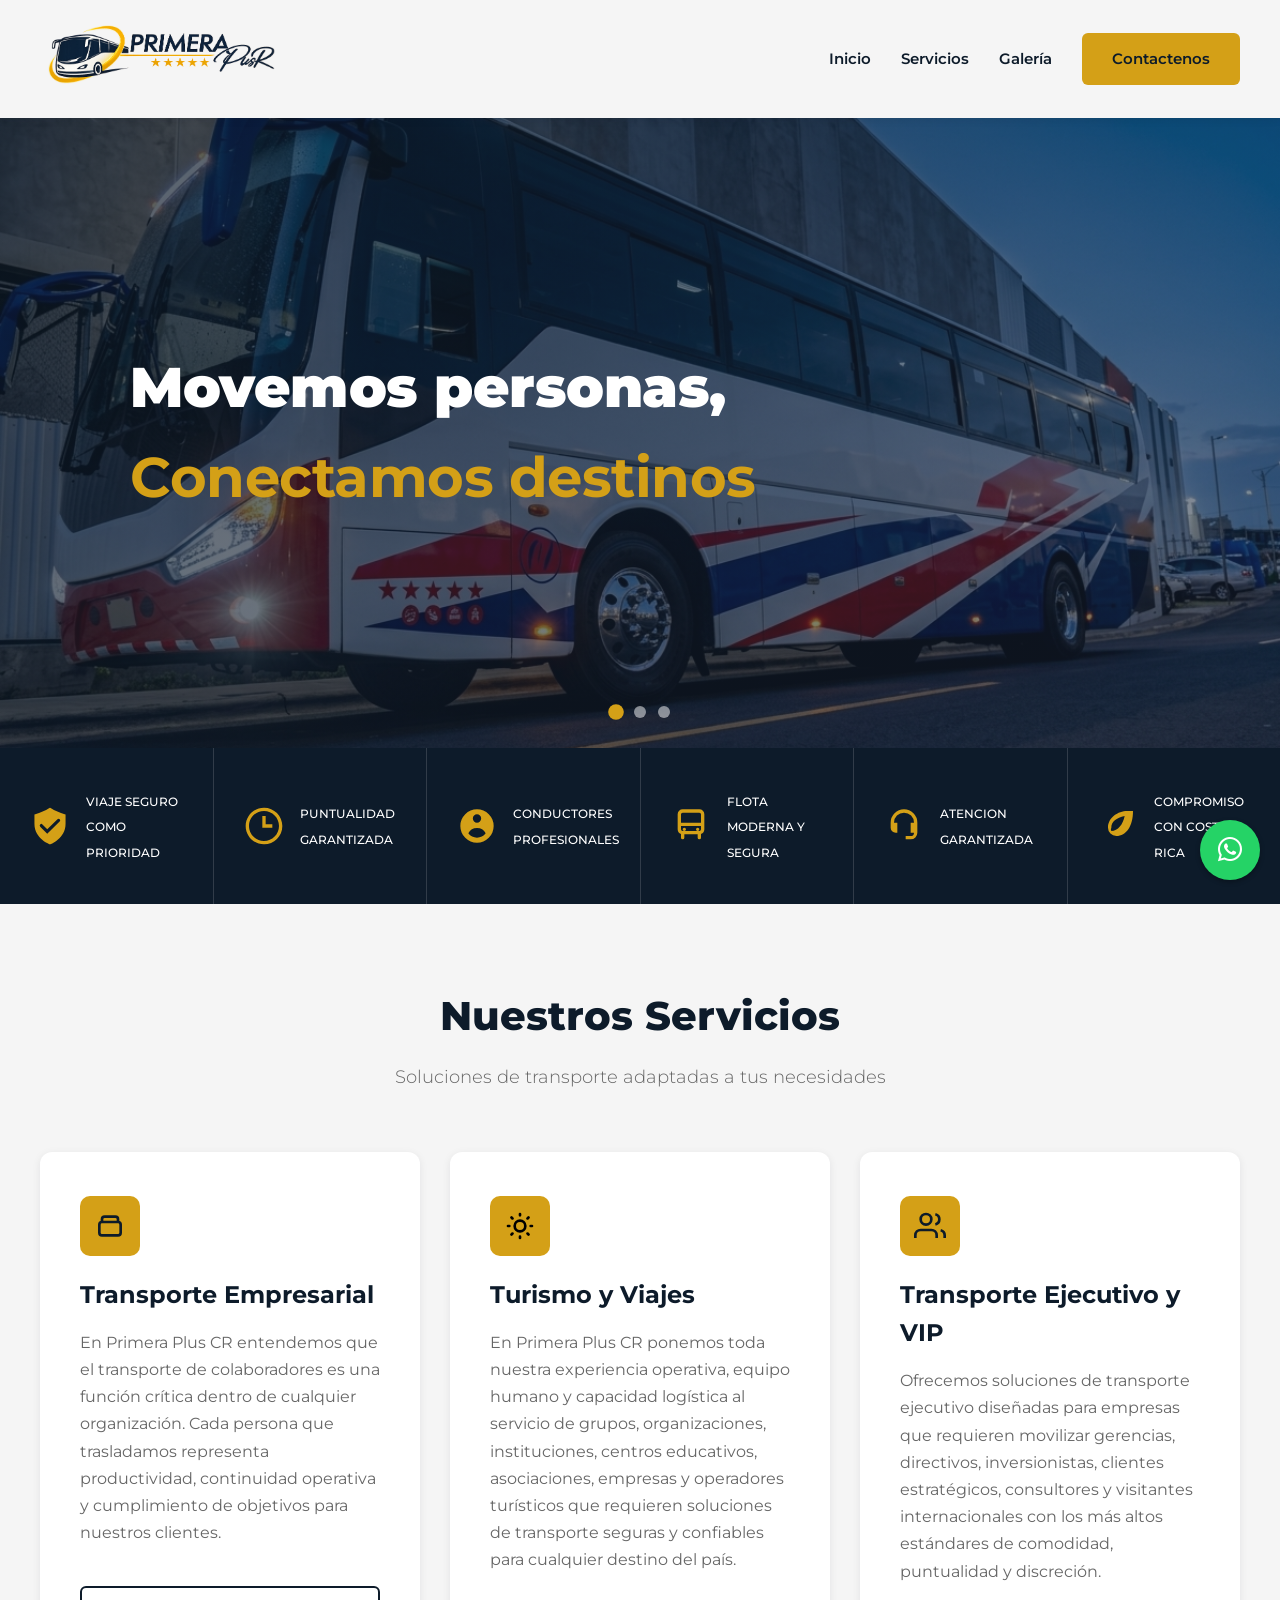
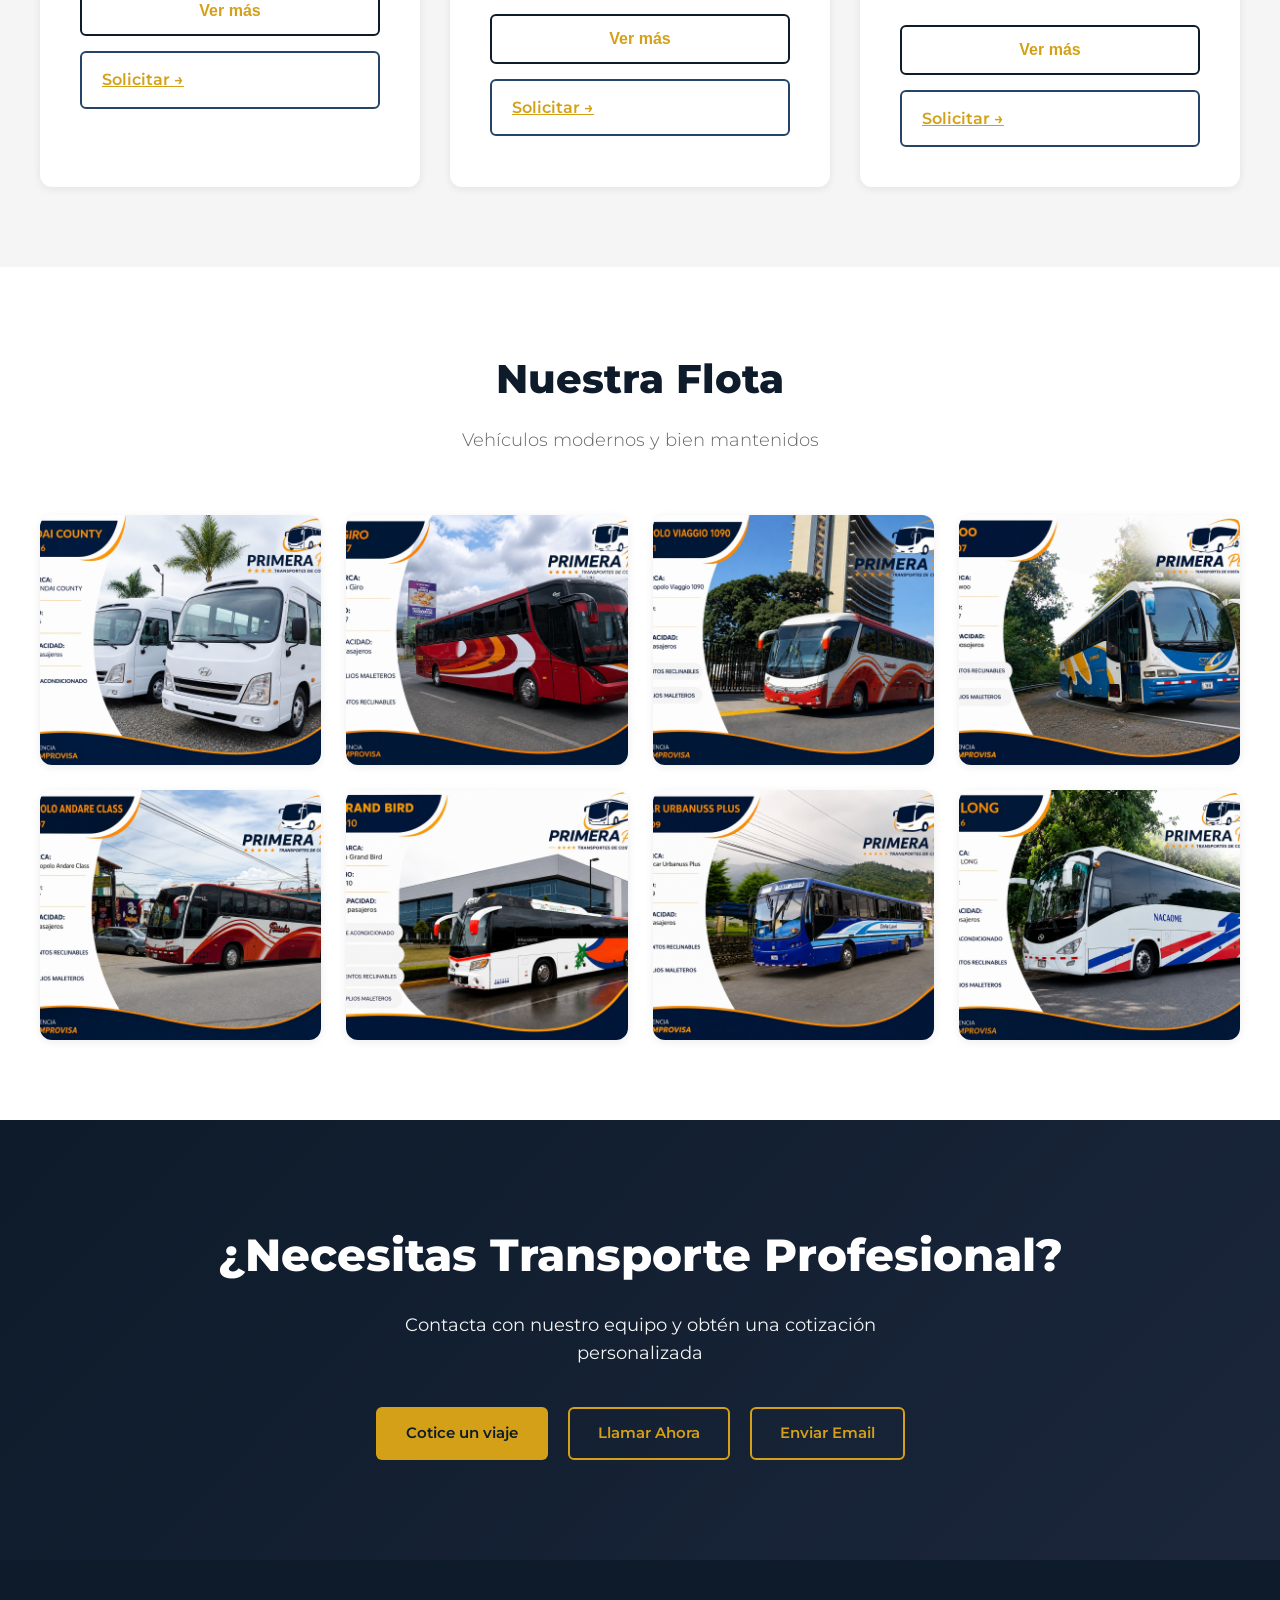
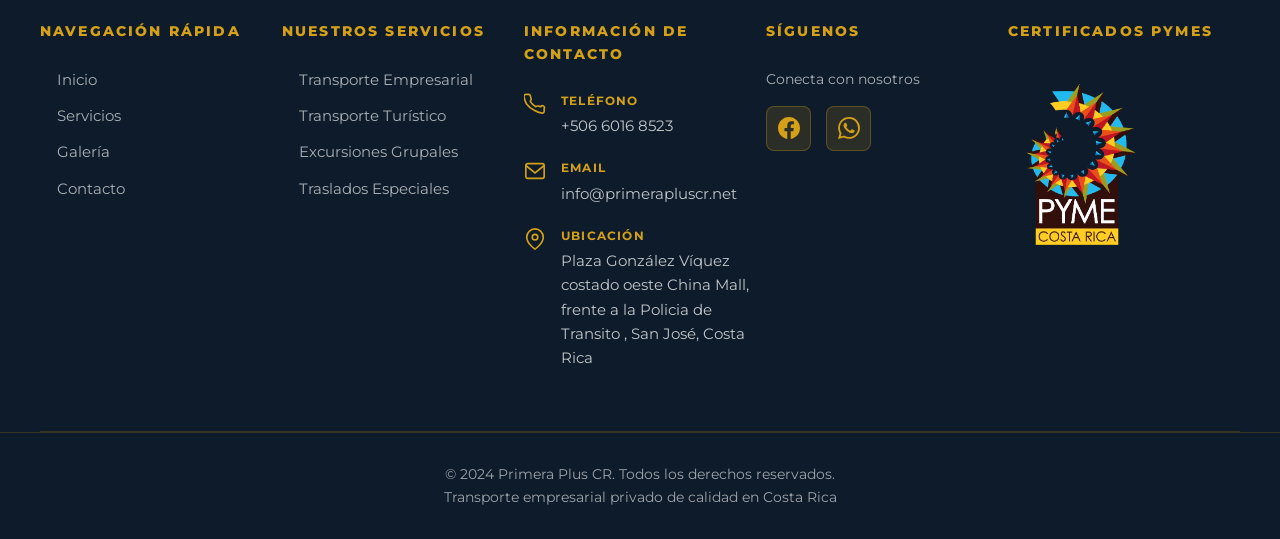
==== commit 1689a495: "Entrega Final" ====
--- a/index.html
+++ b/index.html
@@ -6,7 +6,7 @@
   <meta name="viewport" content="width=device-width, initial-scale=1.0">
   <link rel="icon" type="image/x-icon" href="img/favicon.ico.ico">
   <title>Primera Plus CR - Transporte Empresarial</title>
-  <link rel="stylesheet" href="scp/style.css?v=1.6">
+  <link rel="stylesheet" href="scp/style.css?v=1.7">
   <link href="https://fonts.googleapis.com/css2?family=Montserrat:wght@300;400;600;700;800&display=swap" rel="stylesheet">
 </head>
 <body>
@@ -134,18 +134,19 @@
       </div>
       <h3>Transporte Empresarial</h3>
       <p>En Primera Plus CR entendemos que el transporte de colaboradores es una función crítica dentro de cualquier organización. Cada persona que trasladamos representa productividad, continuidad operativa y cumplimiento de objetivos para nuestros clientes.</p>
-      <details>
-      <summary>Ver Más</summary>  
-      <p>Con más de 80.000 viajes realizados, hemos desarrollado una operación especializada en transporte corporativo capaz de atender empresas de diferentes sectores productivos, brindando soluciones seguras, confiables y adaptadas a las necesidades específicas de cada operación.</p>
-      <p>Nuestro compromiso va más allá de movilizar personas. Trabajamos para garantizar que los colaboradores lleguen a sus puestos de trabajo de forma segura, puntual y eficiente, contribuyendo directamente a la continuidad de las operaciones de nuestros clientes.</p>
-      <p>Ofrecemos servicios de rutas fijas, transporte puerta a puerta (Door to Door), transporte para turnos especiales, operaciones nocturnas, horarios rotativos y servicios disponibles las 24 horas del día, los 7 días de la semana.</p>
-      <p>Contamos con un centro de monitoreo operativo 24/7 que permite supervisar en tiempo real nuestras unidades, gestionar incidencias, coordinar recursos y brindar una respuesta rápida ante cualquier eventualidad.</p>
-      <p>La tecnología forma parte esencial de nuestra operación. Utilizamos herramientas de monitoreo GPS, control de rutas, trazabilidad de viajes, reportería operativa y sistemas digitales que permiten un seguimiento constante del servicio y una administración eficiente de los recursos.</p>
-      <p>Sabemos que la continuidad de una empresa no puede depender de la suerte. Por ello contamos con protocolos de contingencia, vehículos sustitutos y capacidad de reacción ante imprevistos mecánicos, incidentes en carretera o incrementos inesperados en la demanda, minimizando cualquier impacto sobre la operación de nuestros clientes.</p>
-      <p>Nuestro objetivo es ofrecer la tranquilidad de contar con un aliado estratégico que entiende la importancia del recurso humano dentro de las organizaciones. Cuando una empresa confía en Primera Plus CR, sabe que detrás de cada servicio existe una estructura operativa comprometida con garantizar la movilidad de sus colaboradores todos los días del año.</p>
-      <p>Adicionalmente, mantenemos estrictos programas de mantenimiento preventivo y correctivo, capacitación constante de conductores, gestión responsable de residuos, lubricantes y filtros, así como procedimientos de seguridad orientados a proteger tanto a los pasajeros como a la operación.</p>
-      <p>En Primera Plus CR no solamente transportamos colaboradores; contribuimos a que las empresas sigan funcionando. Nuestro compromiso es ofrecer soluciones de movilidad corporativa respaldadas por experiencia, tecnología, capacidad operativa y una verdadera cultura de servicio.</p>
-      </details>
+      
+      
+
+      <p style="max-height: 0; overflow: hidden; opacity: 0;">Con más de 80.000 viajes realizados, hemos desarrollado una operación especializada en transporte corporativo capaz de atender empresas de diferentes sectores productivos, brindando soluciones seguras, confiables y adaptadas a las necesidades específicas de cada operación.
+      Nuestro compromiso va más allá de movilizar personas. Trabajamos para garantizar que los colaboradores lleguen a sus puestos de trabajo de forma segura, puntual y eficiente, contribuyendo directamente a la continuidad de las operaciones de nuestros clientes.
+      Ofrecemos servicios de rutas fijas, transporte puerta a puerta (Door to Door), transporte para turnos especiales, operaciones nocturnas, horarios rotativos y servicios disponibles las 24 horas del día, los 7 días de la semana.
+      Contamos con un centro de monitoreo operativo 24/7 que permite supervisar en tiempo real nuestras unidades, gestionar incidencias, coordinar recursos y brindar una respuesta rápida ante cualquier eventualidad.
+      La tecnología forma parte esencial de nuestra operación. Utilizamos herramientas de monitoreo GPS, control de rutas, trazabilidad de viajes, reportería operativa y sistemas digitales que permiten un seguimiento constante del servicio y una administración eficiente de los recursos.
+      Sabemos que la continuidad de una empresa no puede depender de la suerte. Por ello contamos con protocolos de contingencia, vehículos sustitutos y capacidad de reacción ante imprevistos mecánicos, incidentes en carretera o incrementos inesperados en la demanda, minimizando cualquier impacto sobre la operación de nuestros clientes.
+      Nuestro objetivo es ofrecer la tranquilidad de contar con un aliado estratégico que entiende la importancia del recurso humano dentro de las organizaciones. Cuando una empresa confía en Primera Plus CR, sabe que detrás de cada servicio existe una estructura operativa comprometida con garantizar la movilidad de sus colaboradores todos los días del año.
+      Adicionalmente, mantenemos estrictos programas de mantenimiento preventivo y correctivo, capacitación constante de conductores, gestión responsable de residuos, lubricantes y filtros, así como procedimientos de seguridad orientados a proteger tanto a los pasajeros como a la operación.
+      En Primera Plus CR no solamente transportamos colaboradores; contribuimos a que las empresas sigan funcionando. Nuestro compromiso es ofrecer soluciones de movilidad corporativa respaldadas por experiencia, tecnología, capacidad operativa y una verdadera cultura de servicio.</p>
+      <button onclick="toggleText(this)" class="btn-more">Ver más</button>
       <a href="contact.html" class="service-link">Solicitar →</a>
     </div>
     <div class="service-card">
@@ -156,15 +157,16 @@
       </div>
       <h3>Turismo y Viajes</h3>
       <p>En Primera Plus CR ponemos toda nuestra experiencia operativa, equipo humano y capacidad logística al servicio de grupos, organizaciones, instituciones, centros educativos, asociaciones, empresas y operadores turísticos que requieren soluciones de transporte seguras y confiables para cualquier destino del país.</p>
-      <details>
-      <summary>Ver Más</summary>  
-      <p>Disponemos de unidades con capacidades para 15, 28, 34, 45, 50 y 55 pasajeros, permitiéndonos adaptarnos a las necesidades específicas de cada grupo y tipo de actividad.</p>
-      <p>Nuestra flota incluye vehículos con y sin aire acondicionado, unidades con asientos reclinables, amplios maleteros y diferentes configuraciones para garantizar comodidad y funcionalidad según el tipo de viaje.</p>
-      <p>Más que ofrecer transporte, ofrecemos tranquilidad. Nuestro compromiso es que cada grupo llegue a su destino de forma segura, puntual y cómoda, respaldado por una empresa con experiencia comprobada, soporte operativo y personal comprometido con la calidad del servicio.</p>
-      <p>Realizamos excursiones, paseos familiares, viajes estudiantiles, giras empresariales, actividades recreativas, eventos deportivos, congresos, convenciones, traslados a playas, montañas, parques nacionales, hoteles y cualquier otro destino dentro del territorio nacional.</p>
-      <p>No competimos por ser la opción más barata; competimos por ser la opción más confiable. Nuestra propuesta de valor se basa en la seguridad, la responsabilidad, la experiencia, la atención al cliente y la capacidad de respuesta que nuestros clientes necesitan para que cada viaje sea un éxito.</p>
-      <p>Cuando usted contrata a Primera Plus CR, contrata una empresa comprometida con el resultado de su actividad, desde la salida hasta el regreso de cada pasajero.</p>
-      </details>
+      
+      
+
+      <p style="max-height: 0; overflow: hidden; opacity: 0;">Disponemos de unidades con capacidades para 15, 28, 34, 45, 50 y 55 pasajeros, permitiéndonos adaptarnos a las necesidades específicas de cada grupo y tipo de actividad.
+      Nuestra flota incluye vehículos con y sin aire acondicionado, unidades con asientos reclinables, amplios maleteros y diferentes configuraciones para garantizar comodidad y funcionalidad según el tipo de viaje.
+      Más que ofrecer transporte, ofrecemos tranquilidad. Nuestro compromiso es que cada grupo llegue a su destino de forma segura, puntual y cómoda, respaldado por una empresa con experiencia comprobada, soporte operativo y personal comprometido con la calidad del servicio. 
+      Realizamos excursiones, paseos familiares, viajes estudiantiles, giras empresariales, actividades recreativas, eventos deportivos, congresos, convenciones, traslados a playas, montañas, parques nacionales, hoteles y cualquier otro destino dentro del territorio nacional.
+      No competimos por ser la opción más barata; competimos por ser la opción más confiable. Nuestra propuesta de valor se basa en la seguridad, la responsabilidad, la experiencia, la atención al cliente y la capacidad de respuesta que nuestros clientes necesitan para que cada viaje sea un éxito.
+      Cuando usted contrata a Primera Plus CR, contrata una empresa comprometida con el resultado de su actividad, desde la salida hasta el regreso de cada pasajero.</p>
+      <button onclick="toggleText(this)" class="btn-more">Ver más</button> 
       <a href="contact.html" class="service-link">Solicitar →</a>
     </div>
     <div class="service-card">
@@ -174,14 +176,16 @@
         </svg>
       </div>
       <h3>Transporte Ejecutivo y VIP</h3>
+
       <p>Ofrecemos soluciones de transporte ejecutivo diseñadas para empresas que requieren movilizar gerencias, directivos, inversionistas, clientes estratégicos, consultores y visitantes internacionales con los más altos estándares de comodidad, puntualidad y discreción.</p>
-      <details>
-      <summary>Ver Más</summary>  
-      <p>Brindamos servicios de traslado aeropuerto-hotel, hotel-aeropuerto, visitas corporativas, reuniones de negocios, recorridos de inspección, giras empresariales y atención de delegaciones nacionales e internacionales.</p>
-      <p>Nuestra flota ejecutiva está orientada a proporcionar una experiencia cómoda, segura y profesional, respaldada por conductores altamente capacitados y la posibilidad de coordinar servicios con personal bilingüe según las necesidades del cliente.</p>
-      <p>Entendemos que la primera impresión es importante. Por ello cuidamos cada detalle de la experiencia de transporte, garantizando puntualidad, presentación impecable de las unidades, atención profesional y acompañamiento durante toda la operación.</p>
-      <p>Ya sea para una visita de negocios, una gira técnica o el traslado de altos ejecutivos, Primera Plus CR pone a disposición de su empresa una solución de movilidad ejecutiva acorde con los más altos estándares corporativos.</p>
-      </details>
+
+      <p style="max-height: 0; overflow: hidden; opacity: 0;">Brindamos servicios de traslado aeropuerto-hotel, hotel-aeropuerto, visitas corporativas, reuniones de negocios, recorridos de inspección, giras empresariales y atención de delegaciones nacionales e internacionales.
+      Nuestra flota ejecutiva está orientada a proporcionar una experiencia cómoda, segura y profesional, respaldada por conductores altamente capacitados y la posibilidad de coordinar servicios con personal bilingüe según las necesidades del cliente.
+      Entendemos que la primera impresión es importante. Por ello cuidamos cada detalle de la experiencia de transporte, garantizando puntualidad, presentación impecable de las unidades, atención profesional y acompañamiento durante toda la operación.
+      Ya sea para una visita de negocios, una gira técnica o el traslado de altos ejecutivos, Primera Plus CR pone a disposición de su empresa una solución de movilidad ejecutiva acorde con los más altos estándares corporativos.</p>
+
+      <button onclick="toggleText(this)" class="btn-more">Ver más</button>
+
       <a href="contact.html" class="service-link">Solicitar →</a>
     </div>
   </div>
@@ -364,6 +368,6 @@
 </a>
 
 
-<script src="scp/app.js?v=1."></script>
+<script src="scp/app.js?v=1.7"></script>
 </body>
 </html>
--- a/scp/style.css
+++ b/scp/style.css
@@ -428,12 +428,18 @@
 }
 
 .service-link {
-  display: inline-flex;
-  align-items: center;
-  color: var(--accent);
-  text-decoration: none;
+  display: block;           /* Ocupa ancho completo */
+  width: 100%;
+  padding: 14px 20px;       /* Más grande */
+  background-color: white;     /* Color primario */
+  color: #D4A017;           /* Texto dorado */
+  border: 2px solid #254568;
+  border-radius: 6px;
   font-weight: 600;
-  transition: var(--transition);
+  font-size: 1rem;
+  cursor: pointer;
+  transition: all 0.3s ease;
+  margin-top: 15px;
 }
 
 .service-link:hover {
@@ -1327,4 +1333,46 @@
   margin-top: 15px;
   padding-top: 15px;
   border-top: 1px solid #eee;
+}
+
+@media (max-width: 1024px) {
+  .lightbox-btn {
+    display: none;  /* Botones desaparecen en móvil/tablet */
+  }
+}
+
+/* EN style.css - BOTÓN "VER MÁS" GRANDE */
+
+.btn-more {
+  display: block;           /* Ocupa ancho completo */
+  width: 100%;
+  padding: 14px 20px;       /* Más grande */
+  background-color: white;     /* Color primario */
+  color: #D4A017;           /* Texto dorado */
+  border: 2px solid var(--primary);
+  border-radius: 6px;
+  font-weight: 600;
+  font-size: 1rem;
+  cursor: pointer;
+  transition: all 0.3s ease;
+  margin-top: 15px;
+}
+
+.btn-more:hover {
+  background-color: #D4A017;  /* Al hover: fondo dorado */
+  color: #0D1B2A;             /* Texto oscuro */
+}
+
+.btn-more.active {
+  background-color: #D4A017;
+  color: #0D1B2A;
+}
+
+.service-card p[style*="display"] {
+  max-height: 0;
+  overflow: hidden;
+  transition: max-height 0.4s ease;  /* Animación suave */
+}
+.service-card p {
+  transition: max-height 0.4s ease, opacity 0.4s ease;
 }
